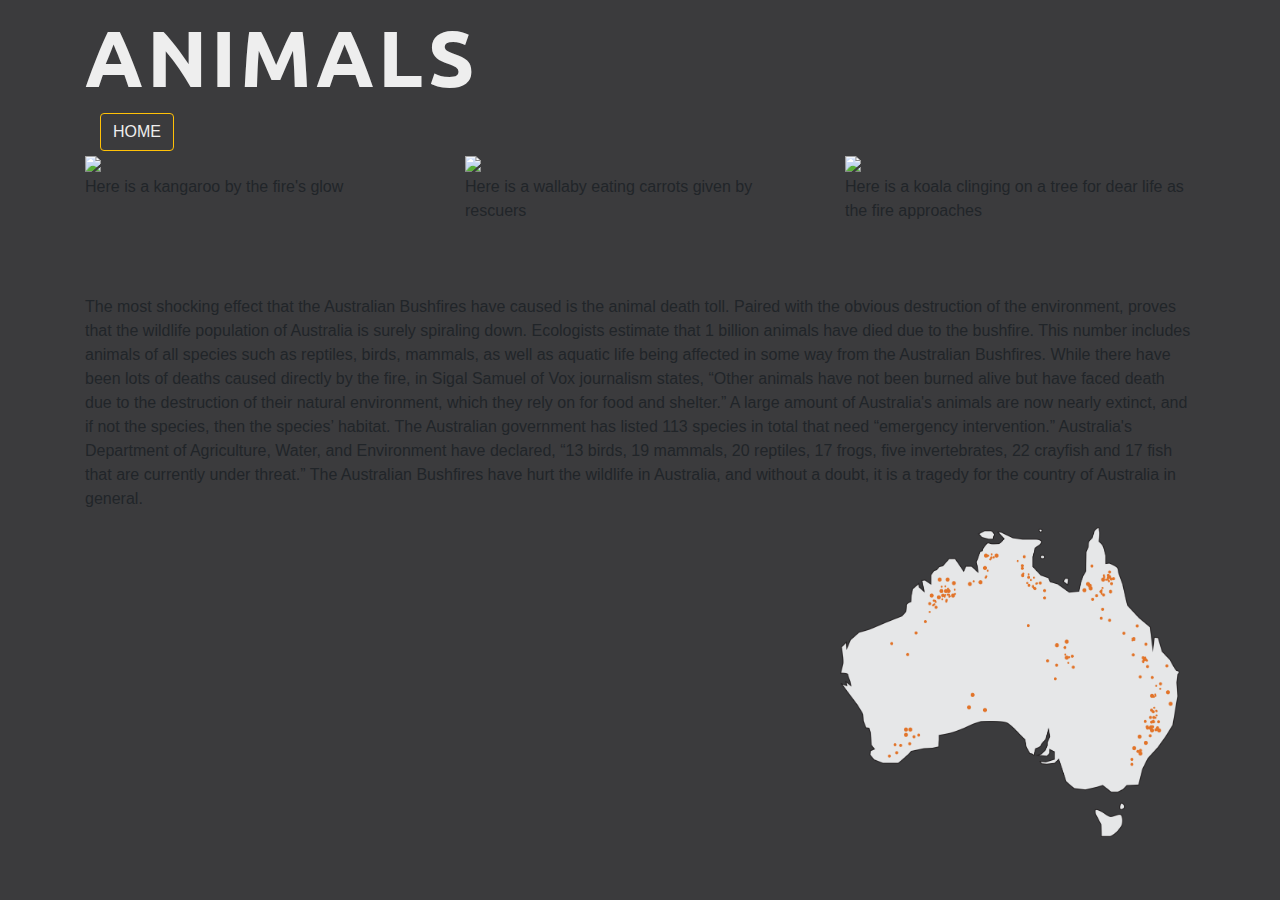
==== animals.html @ 73d6ff9c "subtopic" ====
<!DOCTYPE html>
<html>
<head>
	
	<title>Animals</title>
	<!--Required Meta Tags -->
	<meta charset="utf-8">
	<meta name="viewport" content="width=device-width, initial-scale=1.0, shrink-to-fit=no">
	<!--Required Meta Tags -->
<!--
	<link rel="stylesheet" href="https://maxcdn.bootstrapcdn.com/bootstrap/4.0.0/css/bootstrap.min.css">
-->
	<link rel="stylesheet" href="https://maxcdn.bootstrapcdn.com/bootstrap/4.4.1/css/bootstrap.min.css">

	<link rel="stylesheet" href="https://stackpath.bootstrapcdn.com/bootstrap/4.3.1/css/bootstrap.min.css" integrity="sha384-ggOyR0iXCbMQv3Xipma34MD+dH/1fQ784/j6cY/iJTQUOhcWr7x9JvoRxT2MZw1T" crossorigin="anonymous">


	<!-- Other CSS-->
	<link rel="stylesheet" type="text/css" href="./css/index.css">
	<!--fonts-->
	<link href="https://fonts.googleapis.com/css2?family=Ubuntu:wght@700&display=swap" rel="stylesheet">
	<link href="https://fonts.googleapis.com/css2?family=Overpass&display=swap" rel="stylesheet">
</head>
<body>
<div id="content">
<main role="main">
	<div class="container">
	  	<!--row of columns-->
	  	<div class="row">
		  <div class="col-md-3">
		  	<h1>ANIMALS</h1>
		  	<div class="col-md-9">
		  </div>
		  <div class="col-md-12">
		  	<a class="btn btn-outline-warning" href="#" role="button">HOME</a>
		  <!--Remember to put in link--->
		  </div>
		  </div>
		   <div class="col-md-12">
		  </div>
		  <div class="col-md-4">
		  	<div class="w3-container">
			<img src="../final/images/kangaroo.jpg" class="image" style="width: 100%">
			<div id="left-image" class="middle">
		  		<div class="text"> Here is a kangaroo by the fire's glow</div>
		  	</div>
			</div>
		  </div>
		  <div class="col-md-4">
		  	<div class="w3-container">
			<img src="../final/images/wallaby.jpg" class="image" style="width: 100%">
			<div id="center-image" class="middle">
		  		<div class="text"> Here is a wallaby eating carrots given by rescuers</div>
		  	</div>
			</div>
		  </div>
		  <div class="col-md-4">
		  	<div class="w3-container">
		  	<img src="../final/images/koala.jpg" class="image" style="width: 100%">
		  	<div id="right-image" class="middle">
		  		<div class="text"> Here is a koala clinging on a tree for dear life as the fire approaches</div>
		  	</div>
		  	</div>
		  </div>
		  <div class="col-md-12">
		  	<p> <br><br><br>The most shocking effect that the Australian Bushfires have caused is the animal death toll. Paired with the obvious destruction of the environment, proves that the wildlife population of Australia is surely spiraling down. Ecologists estimate that 1 billion animals have died due to the bushfire. This number includes animals of all species such as reptiles, birds, mammals, as well as aquatic life being affected in some way from the Australian Bushfires. While there have been lots of deaths caused directly by the fire, in Sigal Samuel of Vox journalism states, “Other animals have not been burned alive but have faced death due to the destruction of their natural environment, which they rely on for food and shelter.” A large amount of Australia's animals are now nearly extinct, and if not the species, then the species’ habitat. The Australian government has listed 113 species in total that need “emergency intervention.” Australia's Department of Agriculture, Water, and Environment have declared, “13 birds, 19 mammals, 20 reptiles, 17 frogs, five invertebrates, 22 crayfish and 17 fish that are currently under threat.” The Australian Bushfires have hurt the wildlife in Australia, and without a doubt, it is a tragedy for the country of Australia in general. 
</p>
    <div id="ausbox" class="container-fluid">
      <div class="row">
      	<div class="col-md-4 "></div>
      	<div class="col-md-4 "></div>
        <div class="col-md-4">
          <img src="./images/aus.png" class="img-fluid" alt="Responsive image">
        </div>
      </div>
    </div>

		</div>
	</div>

	<script src="https://code.jquery.com/jquery-3.4.1.slim.min.js" integrity="sha384-J6qa4849blE2+poT4WnyKhv5vZF5SrPo0iEjwBvKU7imGFAV0wwj1yYfoRSJoZ+n" crossorigin="anonymous"></script>
    <script src="https://cdn.jsdelivr.net/npm/popper.js@1.16.0/dist/umd/popper.min.js" integrity="sha384-Q6E9RHvbIyZFJoft+2mJbHaEWldlvI9IOYy5n3zV9zzTtmI3UksdQRVvoxMfooAo" crossorigin="anonymous"></script>
    <script src="https://stackpath.bootstrapcdn.com/bootstrap/4.4.1/js/bootstrap.min.js" integrity="sha384-wfSDF2E50Y2D1uUdj0O3uMBJnjuUD4Ih7YwaYd1iqfktj0Uod8GCExl3Og8ifwB6" crossorigin="anonymous"></script>
</body>
</html>
---- css/index.css ----
body{
    background-color: #3b3b3d;
}

h1{
    font-family: 'Ubuntu', sans-serif;
    font-weight: 700;
    color: #eeeeee;
    font-size: 500%;
}

h2{
    font-family: 'Ubuntu', sans-serif;
    font-weight: 500;
    color: #eeeeee;
    font-size: 400%;
}

#subtitle{
  margin-top: -3vh;
}

h1,h2{
    letter-spacing: .05em;
}

span{
    color: #f36b21;
}

/* Code shamelessly stolen from Jose Oliveras: https://codepen.io/joliveras/pen/GpLVKv */
.container {
  display: -webkit-box;
  display: flex;
  -webkit-box-orient: horizontal;
  -webkit-box-direction: normal;
          flex-flow: row nowrap;
  -webkit-box-pack: center;
          justify-content: center;
  -webkit-box-align: center;
          align-items: center;
  margin-top: 1vh;
}
.container .item {
  display: grid;
  margin: auto;
  position: relative;
  -webkit-box-flex: 1;
          flex: 1;
  text-align: center;
  color: white;
  -webkit-transition: .3s;
  transition: .3s;
  max-width: 20%;
  height: 40vh;
  min-width: 15%;
  background-color: rgba(59, 59, 61, 0.4);
}
.container .item:before {
  content: '';
  position: absolute;
  top: 0;
  left: 0;
  width: 100%;
  height: 94%;
  background-position: center bottom;
  background-size: cover;
  z-index: -1;
}
.container .item:nth-of-type(1):before {
  background-image: url("../images/history.jpg");
}
.container .item:nth-of-type(2):before {
  background-image: url("../images/enviroment.jpg");
}
.container .item:nth-of-type(3):before {
  background-image: url("../images/people.png");
}
.container .item:nth-of-type(4):before {
  background-image: url("../images/animal.jpg");
}
.container .item:nth-of-type(5):before {
  background-image: url("../images/econ.jpg");
}
.container .item:nth-of-type(6):before {
  background-image: url("../images/donate.jpg");
}

.container .item:hover {
  -webkit-transition: .5s;
  transition: .5s;
  max-width: 40% !important;
  -webkit-box-flex: 3;
          flex-grow: 3;
  cursor: pointer;
  color: #fff;
  background-color: rgba(0, 0, 0, 0);
}
.container .item:hover {
  -webkit-transform: none;
          transform: none;
  -webkit-transition: .3s;
  transition: .3s;
}
.container .content {
  margin: auto;
  font-size: 2em;
}
.container h3 {
  -webkit-transform: translateY(0vh);
          transform: translateY(0vh);
}

a:link{
  color: #eeeeee;
}
a:visited{
  color: #eeeeee;
}

.container-mobile{
  display: none;
}

/* Mobile Device CSS*/
@media only screen and (max-width: 766px) {
  .container{
    display: none;
  }
  .container-mobile{
    display: flex;
    flex-direction: column;
  }
  h1{
    font-family: 'Ubuntu', sans-serif;
    font-weight: 700;
    color: #eeeeee;
    font-size: 300%;
}

h2{
    font-family: 'Ubuntu', sans-serif;
    font-weight: 500;
    color: #eeeeee;
    font-size: 200%;
}

.container-mobile .item {
  display: grid;
  margin: auto;
  position: relative;
  -webkit-box-flex: 1;
          flex: 1;
  text-align: center;
  color: white;
  -webkit-transition: .3s;
  transition: .3s;
  width: 100%;
  height: 40vh;
}
.container-mobile .item:before {
  content: '';
  position: absolute;
  top: 0;
  left: 0;
  width: 100%;
  height: 94%;
  background-position: center bottom;
  background-size: cover;
  z-index: -1;
}

.container-mobile .item:nth-of-type(1):before {
  background-image: url("../images/history.jpg");
}
.container-mobile .item:nth-of-type(2):before {
  background-image: url("../images/enviroment.jpg");
}
.container-mobile .item:nth-of-type(3):before {
  background-image: url("../images/people.png");
}
.container-mobile .item:nth-of-type(4):before {
  background-image: url("../images/animal.jpg");
}
.container-mobile .item:nth-of-type(5):before {
  background-image: url("../images/econ.jpg");
}
.container-mobile .item:nth-of-type(6):before {
  background-image: url("../images/donate.jpg");
}
}
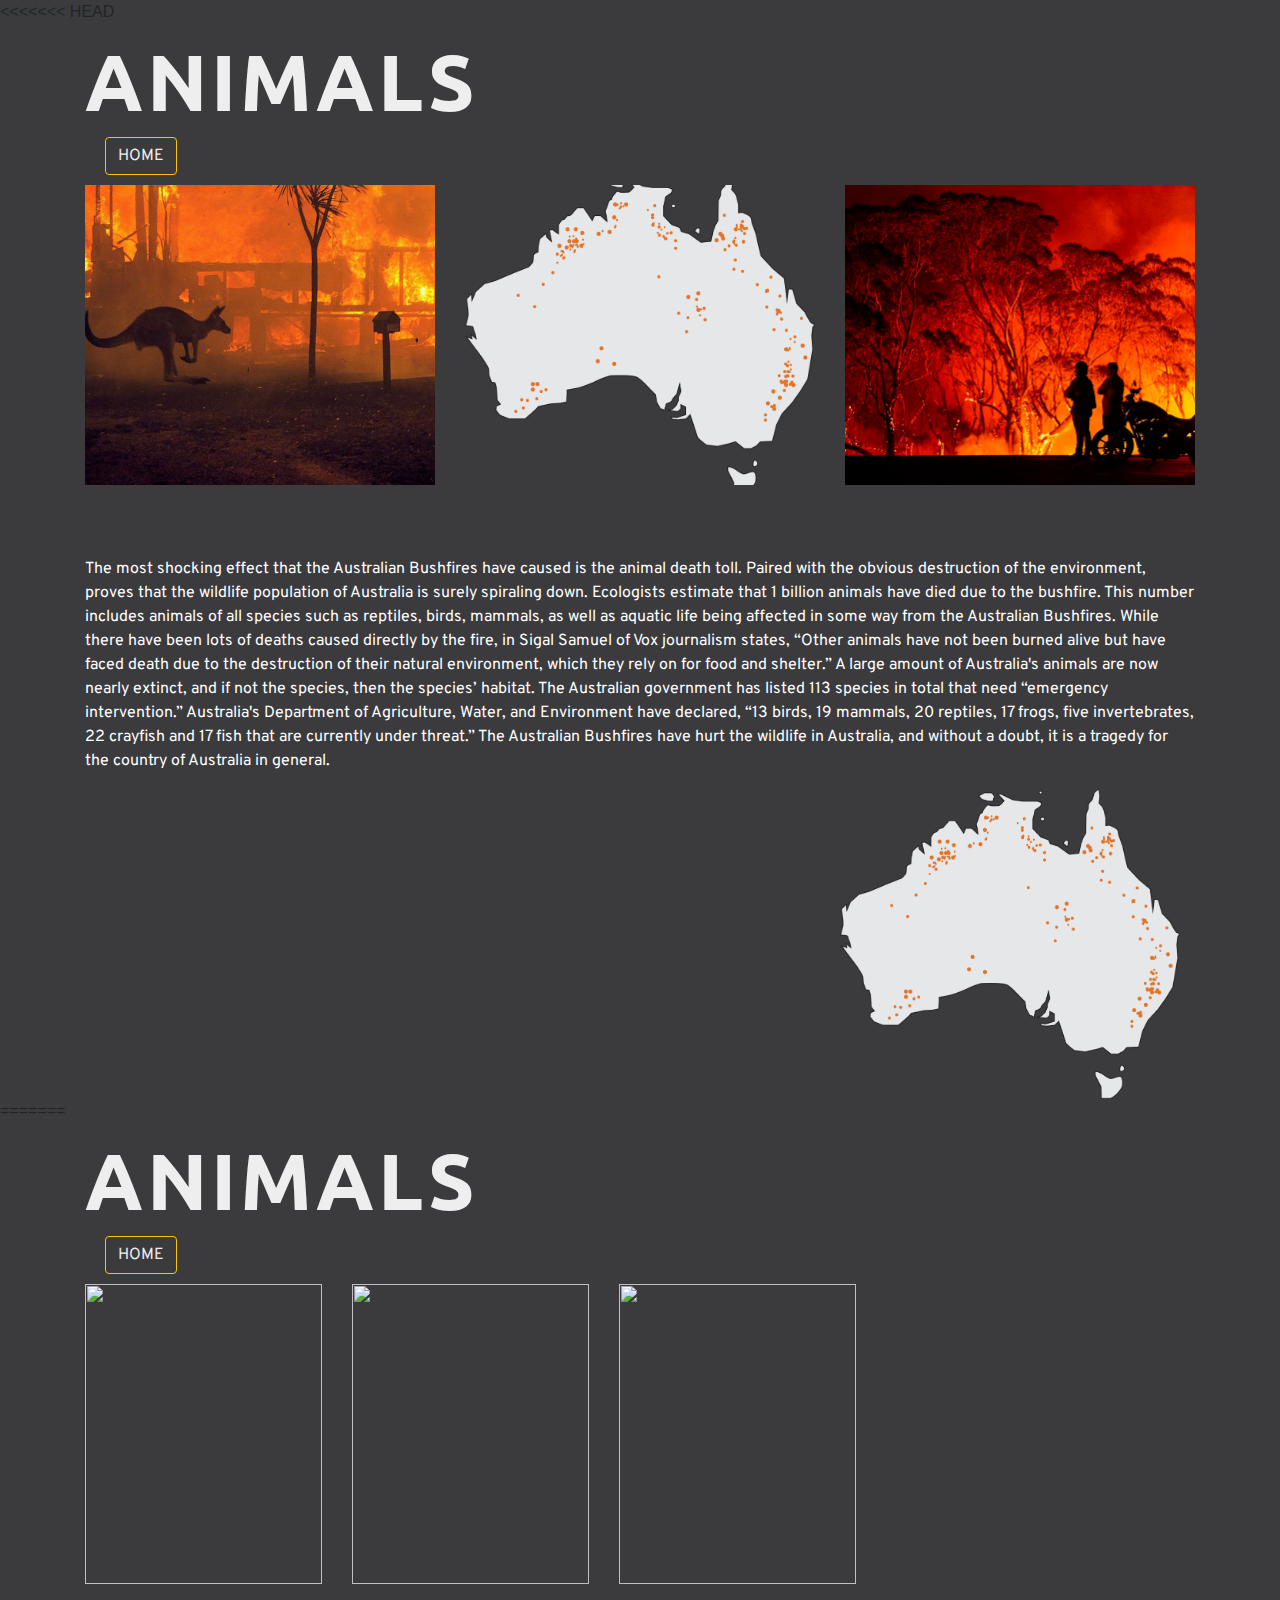
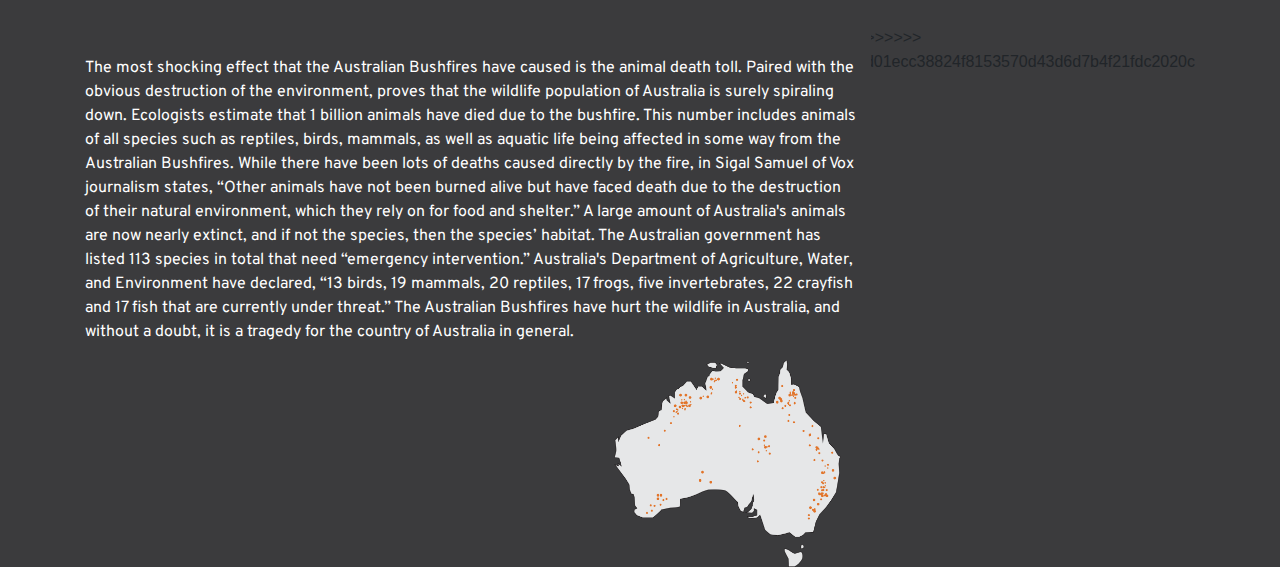
==== commit 76f0e462: "animal fixes" ====
--- a/animals.html
+++ b/animals.html
@@ -1,3 +1,107 @@
+<<<<<<< HEAD
+<!DOCTYPE html>
+<html>
+
+<head>
+	<title>Animals</title>
+	<!-- Required meta tags -->
+	<meta charset="utf-8">
+	<meta name="viewport" content="width=device-width, initial-scale=1, shrink-to-fit=no">
+	<!-- Bootstrap CSS -->
+	<link rel="stylesheet" href="https://stackpath.bootstrapcdn.com/bootstrap/4.4.1/css/bootstrap.min.css"
+		integrity="sha384-Vkoo8x4CGsO3+Hhxv8T/Q5PaXtkKtu6ug5TOeNV6gBiFeWPGFN9MuhOf23Q9Ifjh" crossorigin="anonymous">
+	<!-- Other CSS -->
+	<link rel="stylesheet" type="text/css" href="./index.css">
+	<!-- Fonts -->
+	<link href="https://fonts.googleapis.com/css2?family=Ubuntu:wght@500;700&display=swap" rel="stylesheet">
+
+	<!-- Other CSS-->
+	<link rel="stylesheet" type="text/css" href="./css/animals.css">
+	<!--fonts-->
+	<link href="https://fonts.googleapis.com/css2?family=Ubuntu:wght@700&display=swap" rel="stylesheet">
+	<link href="https://fonts.googleapis.com/css2?family=Overpass&display=swap" rel="stylesheet">
+</head>
+
+<body>
+	<div id="content">
+		<main role="main">
+			<div class="container">
+				<!--row of columns-->
+				<div class="row">
+					<div class="col-md-3">
+						<h1>ANIMALS</h1>
+						<div class="col-md-9">
+						</div>
+						<div class="col-md-12">
+							<a class="btn btn-outline-warning" href="#" role="button">HOME</a>
+							<!--Remember to put in link--->
+						</div>
+					</div>
+					<div class="col-md-12">
+					</div>
+					<div class="col-md-4">
+						<div class="w3-container">
+							<img src="./images/animal.jpg" class="pic" style="width: 100%">
+							<div id="left-image" class="middle">
+								<div class="text"> Here is a kangaroo by the fire's glow</div>
+							</div>
+						</div>
+					</div>
+					<div class="col-md-4">
+						<div class="w3-container">
+							<img src="./images/aus.png" class="pic" style="width: 100%">
+							<div id="center-image" class="middle">
+								<div class="text"> Here is a wallaby eating carrots given by rescuers</div>
+							</div>
+						</div>
+					</div>
+					<div class="col-md-4">
+						<div class="w3-container">
+							<img src="./images/people.png" class="pic" style="width: 100%">
+							<div id="right-image" class="middle">
+								<div class="text"> Here is a koala clinging on a tree for dear life as the fire
+									approaches</div>
+							</div>
+						</div>
+					</div>
+					<div class="col-md-12">
+						<p> <br><br><br>The most shocking effect that the Australian Bushfires have caused is the animal
+							death toll. Paired with the obvious destruction of the environment, proves that the wildlife
+							population of Australia is surely spiraling down. Ecologists estimate that 1 billion animals
+							have died due to the bushfire. This number includes animals of all species such as reptiles,
+							birds, mammals, as well as aquatic life being affected in some way from the Australian
+							Bushfires. While there have been lots of deaths caused directly by the fire, in Sigal Samuel
+							of Vox journalism states, “Other animals have not been burned alive but have faced death due
+							to the destruction of their natural environment, which they rely on for food and shelter.” A
+							large amount of Australia's animals are now nearly extinct, and if not the species, then the
+							species’ habitat. The Australian government has listed 113 species in total that need
+							“emergency intervention.” Australia's Department of Agriculture, Water, and Environment have
+							declared, “13 birds, 19 mammals, 20 reptiles, 17 frogs, five invertebrates, 22 crayfish and
+							17 fish that are currently under threat.” The Australian Bushfires have hurt the wildlife in
+							Australia, and without a doubt, it is a tragedy for the country of Australia in general.
+						</p>
+						<div id="ausbox" class="container-fluid">
+							<div class="row">
+								<div class="col-md-4 "></div>
+								<div class="col-md-4 "></div>
+								<div class="col-md-4">
+									<img src="./images/aus.png" class="img-fluid" alt="Responsive image">
+								</div>
+							</div>
+						</div>
+
+					</div>
+				</div>
+
+				<script src="https://code.jquery.com/jquery-3.4.1.slim.min.js" integrity="sha384-J6qa4849blE2+poT4WnyKhv5vZF5SrPo0iEjwBvKU7imGFAV0wwj1yYfoRSJoZ+n"crossorigin="anonymous"></script>
+				<script src="https://cdn.jsdelivr.net/npm/popper.js@1.16.0/dist/umd/popper.min.js" integrity="sha384-Q6E9RHvbIyZFJoft+2mJbHaEWldlvI9IOYy5n3zV9zzTtmI3UksdQRVvoxMfooAo" crossorigin="anonymous"></script>
+				<script src="https://stackpath.bootstrapcdn.com/bootstrap/4.4.1/js/bootstrap.min.js" integrity="sha384-wfSDF2E50Y2D1uUdj0O3uMBJnjuUD4Ih7YwaYd1iqfktj0Uod8GCExl3Og8ifwB6" crossorigin="anonymous"></script>
+			</div>	
+		</main>
+	</div>
+</body>
+
+=======
 <!DOCTYPE html>
 <html>
 <head>
@@ -82,4 +186,5 @@
     <script src="https://cdn.jsdelivr.net/npm/popper.js@1.16.0/dist/umd/popper.min.js" integrity="sha384-Q6E9RHvbIyZFJoft+2mJbHaEWldlvI9IOYy5n3zV9zzTtmI3UksdQRVvoxMfooAo" crossorigin="anonymous"></script>
     <script src="https://stackpath.bootstrapcdn.com/bootstrap/4.4.1/js/bootstrap.min.js" integrity="sha384-wfSDF2E50Y2D1uUdj0O3uMBJnjuUD4Ih7YwaYd1iqfktj0Uod8GCExl3Og8ifwB6" crossorigin="anonymous"></script>
 </body>
+>>>>>>> 2d01ecc38824f8153570d43d6d7b4f21fdc2020c
 </html>--- a/index.css
+++ b/index.css
@@ -0,0 +1,191 @@
+body{
+    background-color: #3b3b3d;
+}
+
+h1{
+    font-family: 'Ubuntu', sans-serif;
+    font-weight: 700;
+    color: #eeeeee;
+    font-size: 500%;
+}
+
+h2{
+    font-family: 'Ubuntu', sans-serif;
+    font-weight: 500;
+    color: #eeeeee;
+    font-size: 400%;
+}
+
+#subtitle{
+  margin-top: -3vh;
+}
+
+h1,h2{
+    letter-spacing: .05em;
+}
+
+span{
+    color: #f36b21;
+}
+
+/* Code shamelessly stolen from Jose Oliveras: https://codepen.io/joliveras/pen/GpLVKv */
+.container {
+  display: -webkit-box;
+  display: flex;
+  -webkit-box-orient: horizontal;
+  -webkit-box-direction: normal;
+          flex-flow: row nowrap;
+  -webkit-box-pack: center;
+          justify-content: center;
+  -webkit-box-align: center;
+          align-items: center;
+  margin-top: 1vh;
+}
+.container .item {
+  display: grid;
+  margin: auto;
+  position: relative;
+  -webkit-box-flex: 1;
+          flex: 1;
+  text-align: center;
+  color: white;
+  -webkit-transition: .3s;
+  transition: .3s;
+  max-width: 20%;
+  height: 40vh;
+  min-width: 15%;
+  background-color: rgba(59, 59, 61, 0.4);
+}
+.container .item:before {
+  content: '';
+  position: absolute;
+  top: 0;
+  left: 0;
+  width: 100%;
+  height: 94%;
+  background-position: center bottom;
+  background-size: cover;
+  z-index: -1;
+}
+.container .item:nth-of-type(1):before {
+  background-image: url("../images/history.jpg");
+}
+.container .item:nth-of-type(2):before {
+  background-image: url("../images/enviroment.jpg");
+}
+.container .item:nth-of-type(3):before {
+  background-image: url("../images/people.png");
+}
+.container .item:nth-of-type(4):before {
+  background-image: url("../images/animal.jpg");
+}
+.container .item:nth-of-type(5):before {
+  background-image: url("../images/econ.jpg");
+}
+.container .item:nth-of-type(6):before {
+  background-image: url("../images/donate.jpg");
+}
+
+.container .item:hover {
+  -webkit-transition: .5s;
+  transition: .5s;
+  max-width: 40% !important;
+  -webkit-box-flex: 3;
+          flex-grow: 3;
+  cursor: pointer;
+  color: #fff;
+  background-color: rgba(0, 0, 0, 0);
+}
+.container .item:hover {
+  -webkit-transform: none;
+          transform: none;
+  -webkit-transition: .3s;
+  transition: .3s;
+}
+.container .content {
+  margin: auto;
+  font-size: 2em;
+}
+.container h3 {
+  -webkit-transform: translateY(0vh);
+          transform: translateY(0vh);
+}
+
+a:link{
+  color: #eeeeee;
+}
+a:visited{
+  color: #eeeeee;
+}
+
+.container-mobile{
+  display: none;
+}
+
+/* Mobile Device CSS*/
+@media only screen and (max-width: 766px) {
+  .container{
+    display: none;
+  }
+  .container-mobile{
+    display: flex;
+    flex-direction: column;
+  }
+  h1{
+    font-family: 'Ubuntu', sans-serif;
+    font-weight: 700;
+    color: #eeeeee;
+    font-size: 300%;
+}
+
+h2{
+    font-family: 'Ubuntu', sans-serif;
+    font-weight: 500;
+    color: #eeeeee;
+    font-size: 200%;
+}
+
+.container-mobile .item {
+  display: grid;
+  margin: auto;
+  position: relative;
+  -webkit-box-flex: 1;
+          flex: 1;
+  text-align: center;
+  color: white;
+  -webkit-transition: .3s;
+  transition: .3s;
+  width: 100%;
+  height: 40vh;
+}
+.container-mobile .item:before {
+  content: '';
+  position: absolute;
+  top: 0;
+  left: 0;
+  width: 100%;
+  height: 94%;
+  background-position: center bottom;
+  background-size: cover;
+  z-index: -1;
+}
+
+.container-mobile .item:nth-of-type(1):before {
+  background-image: url("../images/history.jpg");
+}
+.container-mobile .item:nth-of-type(2):before {
+  background-image: url("../images/enviroment.jpg");
+}
+.container-mobile .item:nth-of-type(3):before {
+  background-image: url("../images/people.png");
+}
+.container-mobile .item:nth-of-type(4):before {
+  background-image: url("../images/animal.jpg");
+}
+.container-mobile .item:nth-of-type(5):before {
+  background-image: url("../images/econ.jpg");
+}
+.container-mobile .item:nth-of-type(6):before {
+  background-image: url("../images/donate.jpg");
+}
+} --- a/css/animals.css
+++ b/css/animals.css
@@ -0,0 +1,74 @@
+html{
+	background-color: #3b3b3d;
+	background-size: 100%;
+}
+body{
+	background-color: #3b3b3d;
+}
+.btn{
+	font-family: 'Overpass', arial, san-serif;
+	margin-bottom: 10px;
+	margin-right: 5px;
+	margin-left: 5px;
+}
+
+h1{
+	font-family: 'Ubuntu', arial, san-serif;
+	font-weight: bold;
+}
+p{
+	font-family: 'Overpass', arial, san-serif;
+	align-content: justify;
+}
+.w3-container img{
+
+	max-width: 100%;
+	height: 300px;
+	object-fit: cover;
+	background-color: none;
+}
+.image {
+  opacity: 1;
+  display: block;
+  width: 100%;
+  height: auto;
+  transition: .5s ease;
+  backface-visibility: hidden;
+}
+
+.middle {
+  transition: .5s ease;
+  opacity: 0;
+  position: absolute;
+  top: 50%;
+  left: 50%;
+  transform: translate(-50%, -50%);
+  -ms-transform: translate(-50%, -50%)
+}
+
+.w3-container:hover #center-image {
+  opacity: 1;
+}
+.w3-container:hover #left-image {
+  opacity: 1;
+}
+.w3-container:hover #right-image {
+  opacity: 1;
+}
+
+.text {
+  background-color: #f29e23;
+  color: white;
+  font-size: 16px;
+  padding: 16px 32px;
+}
+.col-md-12, .col-md-4, .col-md-9, .contain{
+	background-color: #3b3b3d;
+	color: white;
+	position: relative;
+    width: 50%;
+}
+.col-md-3{
+	background-color: #3b3b3d;
+	color: white;
+}
--- a/css/index.css
+++ b/css/index.css
@@ -1,191 +1,191 @@
-body{
-    background-color: #3b3b3d;
-}
-
-h1{
-    font-family: 'Ubuntu', sans-serif;
-    font-weight: 700;
-    color: #eeeeee;
-    font-size: 500%;
-}
-
-h2{
-    font-family: 'Ubuntu', sans-serif;
-    font-weight: 500;
-    color: #eeeeee;
-    font-size: 400%;
-}
-
-#subtitle{
-  margin-top: -3vh;
-}
-
-h1,h2{
-    letter-spacing: .05em;
-}
-
-span{
-    color: #f36b21;
-}
-
-/* Code shamelessly stolen from Jose Oliveras: https://codepen.io/joliveras/pen/GpLVKv */
-.container {
-  display: -webkit-box;
-  display: flex;
-  -webkit-box-orient: horizontal;
-  -webkit-box-direction: normal;
-          flex-flow: row nowrap;
-  -webkit-box-pack: center;
-          justify-content: center;
-  -webkit-box-align: center;
-          align-items: center;
-  margin-top: 1vh;
-}
-.container .item {
-  display: grid;
-  margin: auto;
-  position: relative;
-  -webkit-box-flex: 1;
-          flex: 1;
-  text-align: center;
-  color: white;
-  -webkit-transition: .3s;
-  transition: .3s;
-  max-width: 20%;
-  height: 40vh;
-  min-width: 15%;
-  background-color: rgba(59, 59, 61, 0.4);
-}
-.container .item:before {
-  content: '';
-  position: absolute;
-  top: 0;
-  left: 0;
-  width: 100%;
-  height: 94%;
-  background-position: center bottom;
-  background-size: cover;
-  z-index: -1;
-}
-.container .item:nth-of-type(1):before {
-  background-image: url("../images/history.jpg");
-}
-.container .item:nth-of-type(2):before {
-  background-image: url("../images/enviroment.jpg");
-}
-.container .item:nth-of-type(3):before {
-  background-image: url("../images/people.png");
-}
-.container .item:nth-of-type(4):before {
-  background-image: url("../images/animal.jpg");
-}
-.container .item:nth-of-type(5):before {
-  background-image: url("../images/econ.jpg");
-}
-.container .item:nth-of-type(6):before {
-  background-image: url("../images/donate.jpg");
-}
-
-.container .item:hover {
-  -webkit-transition: .5s;
-  transition: .5s;
-  max-width: 40% !important;
-  -webkit-box-flex: 3;
-          flex-grow: 3;
-  cursor: pointer;
-  color: #fff;
-  background-color: rgba(0, 0, 0, 0);
-}
-.container .item:hover {
-  -webkit-transform: none;
-          transform: none;
-  -webkit-transition: .3s;
-  transition: .3s;
-}
-.container .content {
-  margin: auto;
-  font-size: 2em;
-}
-.container h3 {
-  -webkit-transform: translateY(0vh);
-          transform: translateY(0vh);
-}
-
-a:link{
-  color: #eeeeee;
-}
-a:visited{
-  color: #eeeeee;
-}
-
-.container-mobile{
-  display: none;
-}
-
-/* Mobile Device CSS*/
-@media only screen and (max-width: 766px) {
-  .container{
-    display: none;
-  }
-  .container-mobile{
-    display: flex;
-    flex-direction: column;
-  }
-  h1{
-    font-family: 'Ubuntu', sans-serif;
-    font-weight: 700;
-    color: #eeeeee;
-    font-size: 300%;
-}
-
-h2{
-    font-family: 'Ubuntu', sans-serif;
-    font-weight: 500;
-    color: #eeeeee;
-    font-size: 200%;
-}
-
-.container-mobile .item {
-  display: grid;
-  margin: auto;
-  position: relative;
-  -webkit-box-flex: 1;
-          flex: 1;
-  text-align: center;
-  color: white;
-  -webkit-transition: .3s;
-  transition: .3s;
-  width: 100%;
-  height: 40vh;
-}
-.container-mobile .item:before {
-  content: '';
-  position: absolute;
-  top: 0;
-  left: 0;
-  width: 100%;
-  height: 94%;
-  background-position: center bottom;
-  background-size: cover;
-  z-index: -1;
-}
-
-.container-mobile .item:nth-of-type(1):before {
-  background-image: url("../images/history.jpg");
-}
-.container-mobile .item:nth-of-type(2):before {
-  background-image: url("../images/enviroment.jpg");
-}
-.container-mobile .item:nth-of-type(3):before {
-  background-image: url("../images/people.png");
-}
-.container-mobile .item:nth-of-type(4):before {
-  background-image: url("../images/animal.jpg");
-}
-.container-mobile .item:nth-of-type(5):before {
-  background-image: url("../images/econ.jpg");
-}
-.container-mobile .item:nth-of-type(6):before {
-  background-image: url("../images/donate.jpg");
-}
+body{
+    background-color: #3b3b3d;
+}
+
+h1{
+    font-family: 'Ubuntu', sans-serif;
+    font-weight: 700;
+    color: #eeeeee;
+    font-size: 500%;
+}
+
+h2{
+    font-family: 'Ubuntu', sans-serif;
+    font-weight: 500;
+    color: #eeeeee;
+    font-size: 400%;
+}
+
+#subtitle{
+  margin-top: -3vh;
+}
+
+h1,h2{
+    letter-spacing: .05em;
+}
+
+span{
+    color: #f36b21;
+}
+
+/* Code shamelessly stolen from Jose Oliveras: https://codepen.io/joliveras/pen/GpLVKv */
+.container {
+  display: -webkit-box;
+  display: flex;
+  -webkit-box-orient: horizontal;
+  -webkit-box-direction: normal;
+          flex-flow: row nowrap;
+  -webkit-box-pack: center;
+          justify-content: center;
+  -webkit-box-align: center;
+          align-items: center;
+  margin-top: 1vh;
+}
+.container .item {
+  display: grid;
+  margin: auto;
+  position: relative;
+  -webkit-box-flex: 1;
+          flex: 1;
+  text-align: center;
+  color: white;
+  -webkit-transition: .3s;
+  transition: .3s;
+  max-width: 20%;
+  height: 40vh;
+  min-width: 15%;
+  background-color: rgba(59, 59, 61, 0.4);
+}
+.container .item:before {
+  content: '';
+  position: absolute;
+  top: 0;
+  left: 0;
+  width: 100%;
+  height: 94%;
+  background-position: center bottom;
+  background-size: cover;
+  z-index: -1;
+}
+.container .item:nth-of-type(1):before {
+  background-image: url("../images/history.jpg");
+}
+.container .item:nth-of-type(2):before {
+  background-image: url("../images/enviroment.jpg");
+}
+.container .item:nth-of-type(3):before {
+  background-image: url("../images/people.png");
+}
+.container .item:nth-of-type(4):before {
+  background-image: url("../images/animal.jpg");
+}
+.container .item:nth-of-type(5):before {
+  background-image: url("../images/econ.jpg");
+}
+.container .item:nth-of-type(6):before {
+  background-image: url("../images/donate.jpg");
+}
+
+.container .item:hover {
+  -webkit-transition: .5s;
+  transition: .5s;
+  max-width: 40% !important;
+  -webkit-box-flex: 3;
+          flex-grow: 3;
+  cursor: pointer;
+  color: #fff;
+  background-color: rgba(0, 0, 0, 0);
+}
+.container .item:hover {
+  -webkit-transform: none;
+          transform: none;
+  -webkit-transition: .3s;
+  transition: .3s;
+}
+.container .content {
+  margin: auto;
+  font-size: 2em;
+}
+.container h3 {
+  -webkit-transform: translateY(0vh);
+          transform: translateY(0vh);
+}
+
+a:link{
+  color: #eeeeee;
+}
+a:visited{
+  color: #eeeeee;
+}
+
+.container-mobile{
+  display: none;
+}
+
+/* Mobile Device CSS*/
+@media only screen and (max-width: 766px) {
+  .container{
+    display: none;
+  }
+  .container-mobile{
+    display: flex;
+    flex-direction: column;
+  }
+  h1{
+    font-family: 'Ubuntu', sans-serif;
+    font-weight: 700;
+    color: #eeeeee;
+    font-size: 300%;
+}
+
+h2{
+    font-family: 'Ubuntu', sans-serif;
+    font-weight: 500;
+    color: #eeeeee;
+    font-size: 200%;
+}
+
+.container-mobile .item {
+  display: grid;
+  margin: auto;
+  position: relative;
+  -webkit-box-flex: 1;
+          flex: 1;
+  text-align: center;
+  color: white;
+  -webkit-transition: .3s;
+  transition: .3s;
+  width: 100%;
+  height: 40vh;
+}
+.container-mobile .item:before {
+  content: '';
+  position: absolute;
+  top: 0;
+  left: 0;
+  width: 100%;
+  height: 94%;
+  background-position: center bottom;
+  background-size: cover;
+  z-index: -1;
+}
+
+.container-mobile .item:nth-of-type(1):before {
+  background-image: url("../images/history.jpg");
+}
+.container-mobile .item:nth-of-type(2):before {
+  background-image: url("../images/enviroment.jpg");
+}
+.container-mobile .item:nth-of-type(3):before {
+  background-image: url("../images/people.png");
+}
+.container-mobile .item:nth-of-type(4):before {
+  background-image: url("../images/animal.jpg");
+}
+.container-mobile .item:nth-of-type(5):before {
+  background-image: url("../images/econ.jpg");
+}
+.container-mobile .item:nth-of-type(6):before {
+  background-image: url("../images/donate.jpg");
+}
 } 